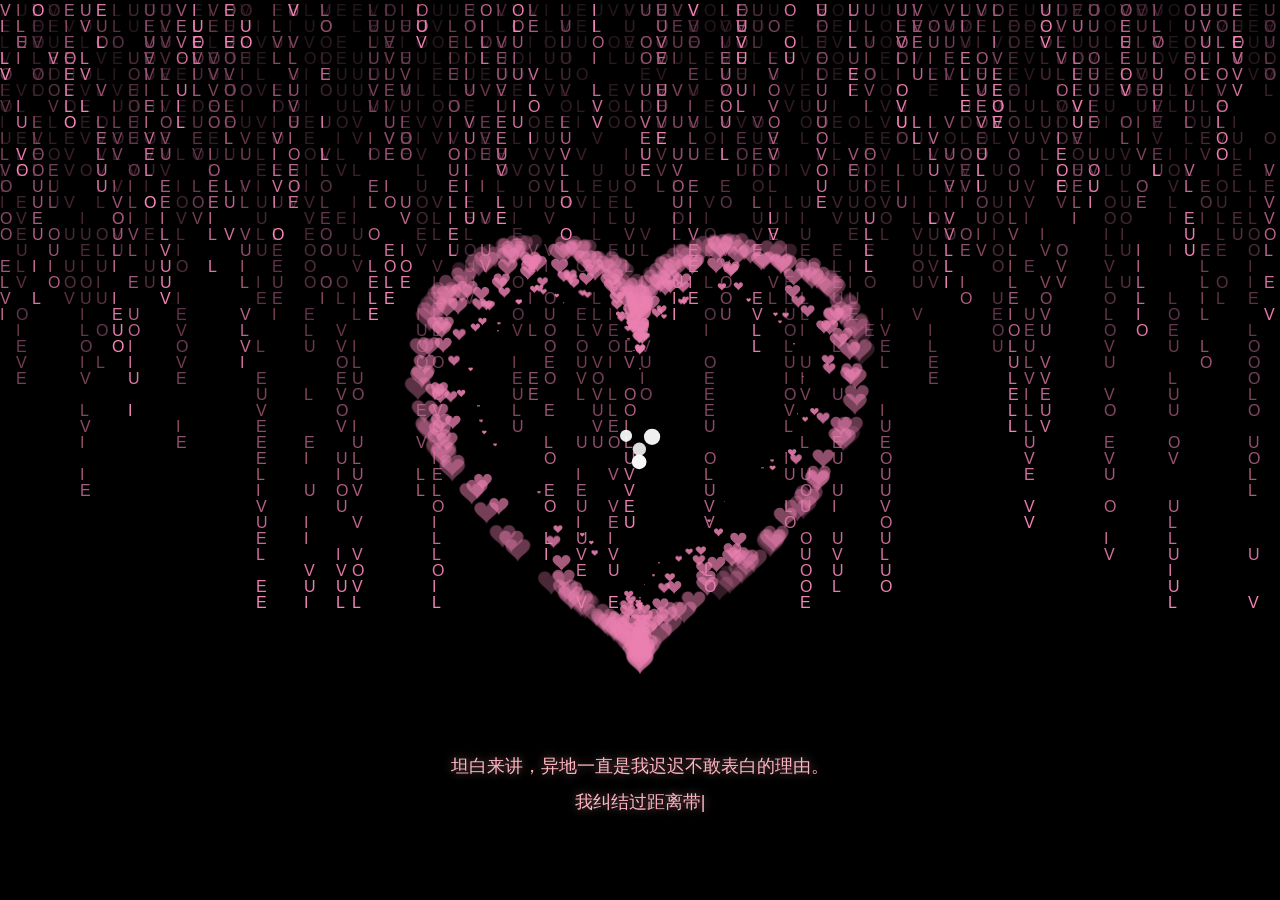
==== page2.html @ e857b527 "Initial commit: Love page with mobile support" ====
<!DOCTYPE html>
<html>
<meta http-equiv="Content-Type" content="text/html; charset=utf-8" />
<!--新增移动端适配标签，直接复制粘贴-->
<meta name="viewport" content="width=device-width,initial-scale=1.0,maximum-scale=1.0,user-scalable=no">
<meta http-equiv="X-UA-Compatible" content="IE=edge">
<script>
  window.addEventListener('load', function () {
    var audio = document.getElementById('bgMusic');
    audio.volume = 0.5;
    // 尝试自动播放（从第一页点过来已有交互权限）
    var playPromise = audio.play();
    if (playPromise !== undefined) {
      playPromise.catch(function () {
        // 如果被拦截，点击页面任意位置再播
        document.addEventListener('click', function () {
          audio.play();
        }, { once: true });
      });
    }
  });
</script>

<head>
  <title>I love you</title>
</head>

<body>
  <audio id="bgMusic" src="love2.mp3" loop="loop"></audio>
  <canvas id="canvas"></canvas>
  <style type="text/css">
    body {
      margin: 0;
      padding: 0;
      overflow: hidden;
    }
  </style>
  <script type="text/javascript">
    var canvas = document.getElementById('canvas');
    var ctx = canvas.getContext('2d');


    canvas.height = window.innerHeight;
    canvas.width = window.innerWidth;

    var texts = 'I LOVE U'.split('');

    var fontSize = 16;
    var columns = canvas.width / fontSize;
    // 用于计算输出文字时坐标，所以长度即为列数
    var drops = [];
    //初始值
    for (var x = 0; x < columns; x++) {
      drops[x] = 1;
    }

    function drawMatrix() {
      //让背景逐渐由透明到不透明
      ctx.fillStyle = 'rgba(0, 0, 0, 0.05)';
      ctx.fillRect(0, 0, canvas.width, canvas.height);
      //文字颜色
      ctx.fillStyle = '#f584b7';
      ctx.font = fontSize + 'px arial';
      //逐行输出文字
      for (var i = 0; i < drops.length; i++) {
        var text = texts[Math.floor(Math.random() * texts.length)];
        ctx.fillText(text, i * fontSize, drops[i] * fontSize);

        if (drops[i] * fontSize > canvas.height || Math.random() > 0.95) {
          drops[i] = 0;
        }

        drops[i]++;
      }
    }
    setInterval(drawMatrix, 33);
  </script>
</body>

</html>
<!DOCTYPE HTML PUBLIC "-//W3C//DTD HTML 4.0 Transitional//EN">
<HTML>

<HEAD>
  <TITLE> love</TITLE>
  <meta http-equiv="Content-Type" content="text/html; charset=utf-8" />
  <META NAME="Generator" CONTENT="EditPlus">
  <META NAME="Author" CONTENT="">
  <META NAME="Keywords" CONTENT="">
  <META NAME="Description" CONTENT="">
  <meta charset="UTF-8">
  <style>
    html,
    body {
      height: 100%;
      padding: 0;
      margin: 0;
      background: rgb(0, 0, 0);
    }

    canvas {
      position: absolute;
      width: 100%;
      height: 100%;
    }

    #child {
      position: fixed;
      top: 50%;
      left: 50%;
      margin-top: -75px;
      margin-left: -100px;

    }

    h4 {
      font-family: "STKaiti";
      font-size: 40px;
      color: #f584b7;
      position: relative;
      top: -70px;
      left: -65px;
    }
  </style>
</head>

<body>
  <div id="child">
    <h4></h4>
  </div>
  <!--这里写名字❤！！！-->
  <canvas id="pinkboard"></canvas>
  <!-- <canvas id= "canvas"></canvas>  -->
  <script>
    /*
   * Settings
   */
    var settings = {
      particles: {
        length: 500, // maximum amount of particles
        duration: 2, // particle duration in sec
        velocity: 100, // particle velocity in pixels/sec
        effect: -0.75, // play with this for a nice effect
        size: 30, // particle size in pixels
      },
    };

    /*
     * RequestAnimationFrame polyfill by Erik Möller
     */
    (function () { var b = 0; var c = ["ms", "moz", "webkit", "o"]; for (var a = 0; a < c.length && !window.requestAnimationFrame; ++a) { window.requestAnimationFrame = window[c[a] + "RequestAnimationFrame"]; window.cancelAnimationFrame = window[c[a] + "CancelAnimationFrame"] || window[c[a] + "CancelRequestAnimationFrame"] } if (!window.requestAnimationFrame) { window.requestAnimationFrame = function (h, e) { var d = new Date().getTime(); var f = Math.max(0, 16 - (d - b)); var g = window.setTimeout(function () { h(d + f) }, f); b = d + f; return g } } if (!window.cancelAnimationFrame) { window.cancelAnimationFrame = function (d) { clearTimeout(d) } } }());

    /*
     * Point class
     */
    var Point = (function () {
      function Point(x, y) {
        this.x = (typeof x !== 'undefined') ? x : 0;
        this.y = (typeof y !== 'undefined') ? y : 0;
      }
      Point.prototype.clone = function () {
        return new Point(this.x, this.y);
      };
      Point.prototype.length = function (length) {
        if (typeof length == 'undefined')
          return Math.sqrt(this.x * this.x + this.y * this.y);
        this.normalize();
        this.x *= length;
        this.y *= length;
        return this;
      };
      Point.prototype.normalize = function () {
        var length = this.length();
        this.x /= length;
        this.y /= length;
        return this;
      };
      return Point;
    })();

    /*
     * Particle class
     */
    var Particle = (function () {
      function Particle() {
        this.position = new Point();
        this.velocity = new Point();
        this.acceleration = new Point();
        this.age = 0;
      }
      Particle.prototype.initialize = function (x, y, dx, dy) {
        this.position.x = x;
        this.position.y = y;
        this.velocity.x = dx;
        this.velocity.y = dy;
        this.acceleration.x = dx * settings.particles.effect;
        this.acceleration.y = dy * settings.particles.effect;
        this.age = 0;
      };
      Particle.prototype.update = function (deltaTime) {
        this.position.x += this.velocity.x * deltaTime;
        this.position.y += this.velocity.y * deltaTime;
        this.velocity.x += this.acceleration.x * deltaTime;
        this.velocity.y += this.acceleration.y * deltaTime;
        this.age += deltaTime;
      };
      Particle.prototype.draw = function (context, image) {
        function ease(t) {
          return (--t) * t * t + 1;
        }
        var size = image.width * ease(this.age / settings.particles.duration);
        context.globalAlpha = 1 - this.age / settings.particles.duration;
        context.drawImage(image, this.position.x - size / 2, this.position.y - size / 2, size, size);
      };
      return Particle;
    })();

    /*
     * ParticlePool class
     */
    var ParticlePool = (function () {
      var particles,
        firstActive = 0,
        firstFree = 0,
        duration = settings.particles.duration;

      function ParticlePool(length) {
        // create and populate particle pool
        particles = new Array(length);
        for (var i = 0; i < particles.length; i++)
          particles[i] = new Particle();
      }
      ParticlePool.prototype.add = function (x, y, dx, dy) {
        particles[firstFree].initialize(x, y, dx, dy);

        // handle circular queue
        firstFree++;
        if (firstFree == particles.length) firstFree = 0;
        if (firstActive == firstFree) firstActive++;
        if (firstActive == particles.length) firstActive = 0;
      };
      ParticlePool.prototype.update = function (deltaTime) {
        var i;

        // update active particles
        if (firstActive < firstFree) {
          for (i = firstActive; i < firstFree; i++)
            particles[i].update(deltaTime);
        }
        if (firstFree < firstActive) {
          for (i = firstActive; i < particles.length; i++)
            particles[i].update(deltaTime);
          for (i = 0; i < firstFree; i++)
            particles[i].update(deltaTime);
        }

        // remove inactive particles
        while (particles[firstActive].age >= duration && firstActive != firstFree) {
          firstActive++;
          if (firstActive == particles.length) firstActive = 0;
        }


      };
      ParticlePool.prototype.draw = function (context, image) {
        // draw active particles
        if (firstActive < firstFree) {
          for (i = firstActive; i < firstFree; i++)
            particles[i].draw(context, image);
        }
        if (firstFree < firstActive) {
          for (i = firstActive; i < particles.length; i++)
            particles[i].draw(context, image);
          for (i = 0; i < firstFree; i++)
            particles[i].draw(context, image);
        }
      };
      return ParticlePool;
    })();

    /*
     * Putting it all together
     */
    (function (canvas) {
      var context = canvas.getContext('2d'),
        particles = new ParticlePool(settings.particles.length),
        particleRate = settings.particles.length / settings.particles.duration, // particles/sec
        time;

      // get point on heart with -PI <= t <= PI
      function pointOnHeart(t) {
        return new Point(
          160 * Math.pow(Math.sin(t), 3),
          130 * Math.cos(t) - 50 * Math.cos(2 * t) - 20 * Math.cos(3 * t) - 10 * Math.cos(4 * t) + 25
        );
      }

      // creating the particle image using a dummy canvas
      var image = (function () {
        var canvas = document.createElement('canvas'),
          context = canvas.getContext('2d');
        canvas.width = settings.particles.size;
        canvas.height = settings.particles.size;
        // helper function to create the path
        function to(t) {
          var point = pointOnHeart(t);
          point.x = settings.particles.size / 2 + point.x * settings.particles.size / 350;
          point.y = settings.particles.size / 2 - point.y * settings.particles.size / 350;
          return point;
        }
        // create the path
        context.beginPath();
        var t = -Math.PI;
        var point = to(t);
        context.moveTo(point.x, point.y);
        while (t < Math.PI) {
          t += 0.01; // baby steps!
          point = to(t);
          context.lineTo(point.x, point.y);
        }
        context.closePath();
        // create the fill
        context.fillStyle = '#ea80b0';
        context.fill();
        // create the image
        var image = new Image();
        image.src = canvas.toDataURL();
        return image;
      })();

      // render that thing!
      function render() {
        // next animation frame
        requestAnimationFrame(render);

        // update time
        var newTime = new Date().getTime() / 1000,
          deltaTime = newTime - (time || newTime);
        time = newTime;

        // clear canvas
        context.clearRect(0, 0, canvas.width, canvas.height);

        // create new particles
        var amount = particleRate * deltaTime;
        for (var i = 0; i < amount; i++) {
          var pos = pointOnHeart(Math.PI - 2 * Math.PI * Math.random());
          var dir = pos.clone().length(settings.particles.velocity);
          particles.add(canvas.width / 2 + pos.x, canvas.height / 2 - pos.y, dir.x, -dir.y);
        }

        // update and draw particles
        particles.update(deltaTime);
        particles.draw(context, image);
      }

      // handle (re-)sizing of the canvas
      function onResize() {
        canvas.width = canvas.clientWidth;
        canvas.height = canvas.clientHeight;
      }
      window.onresize = onResize;

      // delay rendering bootstrap
      setTimeout(function () {
        onResize();
        render();
      }, 10);
    })(document.getElementById('pinkboard'));




  </script>

</BODY>
<!--                           
<audio controls>
  <source src="Alan Walker-Faded.mp3" type="audio/ogg">
  <source src="Alan Walker-Faded.mp3" type="audio/mpeg">
</audio >
     -->


</HTML>
<!doctype html>
<html>

<head>
  <meta charset="utf-8">
  <title>爱心特效</title>

  <style>
    html,
    body {
      margin: 0px;
      width: 100%;
      height: 100%;
      overflow: hidden;
      background: #000;
    }

    @keyframes blink {

      0%,
      100% {
        opacity: 1;
      }

      50% {
        opacity: 0;
      }
    }

    #love-text {
      text-shadow: 0 0 10px rgba(255, 182, 193, 0.5);
    }

    .heart-btn {
      position: relative;
      display: block;
      width: 60px;
      height: 60px;
    }

    .heart-btn::before,
    .heart-btn::after {
      content: "";
      position: absolute;
      top: 0;
      width: 36px;
      height: 60px;
      background: #ff4757;
      border-radius: 36px 36px 0 0;
      box-shadow: 0 0 20px rgba(255, 71, 87, 0.8);
    }

    .heart-btn::before {
      left: 30px;
      transform: rotate(-45deg);
      transform-origin: 0 100%;
    }

    .heart-btn::after {
      left: 0;
      transform: rotate(45deg);
      transform-origin: 100% 100%;
    }

    @keyframes heartbeat {

      0%,
      100% {
        transform: scale(1);
      }

      50% {
        transform: scale(1.15);
      }
    }

    .heart-btn {
      animation: heartbeat 1.5s ease-in-out infinite;
    }

    #heart-btn-container {
      transition: bottom 2s ease-in-out;
    }
  </style>

</head>

<body>
  <canvas id="canvas" style="position:absolute;width:100%;height:100%;z-index:8888"></canvas>
  <canvas style="position:absolute;width:100%;height:100%;z-index:9999" class="canvas"></canvas>



  <div class="overlay">
    <div class="tabs">
      <div class="tabs-labels"><span class="tabs-label">Commands</span><span class="tabs-label">Info</span><span
          class="tabs-label">Share</span></div>

      <div class="tabs-panels">
        <ul class="tabs-panel commands">
        </ul>
      </div>
    </div>
  </div>

  <!-- 文字显示区域 -->
  <div id="love-text"
    style="position:absolute;left:50%;bottom:80px;transform:translateX(-50%);width:80%;max-width:800px;text-align:center;z-index:10000;color:#ffb6c1;font-size:18px;line-height:2;font-family:'微软雅黑','宋体',sans-serif;opacity:1;transition:all 2s ease-in-out;">
  </div>

  <!-- 心形按钮 -->
  <div id="heart-btn-container"
    style="position:absolute;left:50%;top:85%;transform:translate(-50%, -50%);z-index:10001;display:none;width:70px;height:70px;">
    <a href="page3.html" class="heart-btn" title="点击继续"
      style="position:relative;width:60px;height:60px;display:block;margin:5px;"></a>
  </div>
  <script>
    function initVars() {

      pi = Math.PI;
      ctx = canvas.getContext("2d");
      canvas.width = canvas.clientWidth;
      canvas.height = canvas.clientHeight;
      cx = canvas.width / 2;
      cy = canvas.height / 2;
      playerZ = -25;
      playerX = playerY = playerVX = playerVY = playerVZ = pitch = yaw = pitchV = yawV = 0;
      scale = 600;
      seedTimer = 0; seedInterval = 5, seedLife = 100; gravity = .02;
      seeds = new Array();
      sparkPics = new Array();
      s = "https://cantelope.org/NYE/";
      for (i = 1; i <= 10; ++i) {
        sparkPic = new Image();
        sparkPic.src = s + "spark" + i + ".png";
        sparkPics.push(sparkPic);
      }
      sparks = new Array();
      pow1 = new Audio(s + "pow1.ogg");
      pow2 = new Audio(s + "pow2.ogg");
      pow3 = new Audio(s + "pow3.ogg");
      pow4 = new Audio(s + "pow4.ogg");
      frames = 0;
    }

    function rasterizePoint(x, y, z) {

      var p, d;
      x -= playerX;
      y -= playerY;
      z -= playerZ;
      p = Math.atan2(x, z);
      d = Math.sqrt(x * x + z * z);
      x = Math.sin(p - yaw) * d;
      z = Math.cos(p - yaw) * d;
      p = Math.atan2(y, z);
      d = Math.sqrt(y * y + z * z);
      y = Math.sin(p - pitch) * d;
      z = Math.cos(p - pitch) * d;
      var rx1 = -1000, ry1 = 1, rx2 = 1000, ry2 = 1, rx3 = 0, ry3 = 0, rx4 = x, ry4 = z, uc = (ry4 - ry3) * (rx2 - rx1) - (rx4 - rx3) * (ry2 - ry1);
      if (!uc) return { x: 0, y: 0, d: -1 };
      var ua = ((rx4 - rx3) * (ry1 - ry3) - (ry4 - ry3) * (rx1 - rx3)) / uc;
      var ub = ((rx2 - rx1) * (ry1 - ry3) - (ry2 - ry1) * (rx1 - rx3)) / uc;
      if (!z) z = .000000001;
      if (ua > 0 && ua < 1 && ub > 0 && ub < 1) {
        return {
          x: cx + (rx1 + ua * (rx2 - rx1)) * scale,
          y: cy + y / z * scale,
          d: Math.sqrt(x * x + y * y + z * z)
        };
      } else {
        return {
          x: cx + (rx1 + ua * (rx2 - rx1)) * scale,
          y: cy + y / z * scale,
          d: -1
        };
      }
    }

    function spawnSeed() {

      seed = new Object();
      seed.x = -50 + Math.random() * 100;
      seed.y = 25;
      seed.z = -50 + Math.random() * 100;
      seed.vx = .1 - Math.random() * .2;
      seed.vy = -1.5;//*(1+Math.random()/2);
      seed.vz = .1 - Math.random() * .2;
      seed.born = frames;
      seeds.push(seed);
    }

    function splode(x, y, z) {

      t = 5 + parseInt(Math.random() * 150);
      sparkV = 1 + Math.random() * 2.5;
      type = parseInt(Math.random() * 3);
      switch (type) {
        case 0:
          pic1 = parseInt(Math.random() * 10);
          break;
        case 1:
          pic1 = parseInt(Math.random() * 10);
          do { pic2 = parseInt(Math.random() * 10); } while (pic2 == pic1);
          break;
        case 2:
          pic1 = parseInt(Math.random() * 10);
          do { pic2 = parseInt(Math.random() * 10); } while (pic2 == pic1);
          do { pic3 = parseInt(Math.random() * 10); } while (pic3 == pic1 || pic3 == pic2);
          break;
      }
      for (m = 1; m < t; ++m) {
        spark = new Object();
        spark.x = x; spark.y = y; spark.z = z;
        p1 = pi * 2 * Math.random();
        p2 = pi * Math.random();
        v = sparkV * (1 + Math.random() / 6)
        spark.vx = Math.sin(p1) * Math.sin(p2) * v;
        spark.vz = Math.cos(p1) * Math.sin(p2) * v;
        spark.vy = Math.cos(p2) * v;
        switch (type) {
          case 0: spark.img = sparkPics[pic1]; break;
          case 1:
            spark.img = sparkPics[parseInt(Math.random() * 2) ? pic1 : pic2];
            break;
          case 2:
            switch (parseInt(Math.random() * 3)) {
              case 0: spark.img = sparkPics[pic1]; break;
              case 1: spark.img = sparkPics[pic2]; break;
              case 2: spark.img = sparkPics[pic3]; break;
            }
            break;
        }
        spark.radius = 25 + Math.random() * 50;
        spark.alpha = 1;
        spark.trail = new Array();
        sparks.push(spark);
      }
      switch (parseInt(Math.random() * 4)) {
        case 0: pow = new Audio(s + "pow1.ogg"); break;
        case 1: pow = new Audio(s + "pow2.ogg"); break;
        case 2: pow = new Audio(s + "pow3.ogg"); break;
        case 3: pow = new Audio(s + "pow4.ogg"); break;
      }
      d = Math.sqrt((x - playerX) * (x - playerX) + (y - playerY) * (y - playerY) + (z - playerZ) * (z - playerZ));
	/*pow.volume=1.5/(1+d/10)*/;
      pow.play();
    }

    function doLogic() {

      if (seedTimer < frames) {
        seedTimer = frames + seedInterval * Math.random() * 10;
        spawnSeed();
      }
      for (i = 0; i < seeds.length; ++i) {
        seeds[i].vy += gravity;
        seeds[i].x += seeds[i].vx;
        seeds[i].y += seeds[i].vy;
        seeds[i].z += seeds[i].vz;
        if (frames - seeds[i].born > seedLife) {
          splode(seeds[i].x, seeds[i].y, seeds[i].z);
          seeds.splice(i, 1);
        }
      }
      for (i = 0; i < sparks.length; ++i) {
        if (sparks[i].alpha > 0 && sparks[i].radius > 5) {
          sparks[i].alpha -= .01;
          sparks[i].radius /= 1.02;
          sparks[i].vy += gravity;
          point = new Object();
          point.x = sparks[i].x;
          point.y = sparks[i].y;
          point.z = sparks[i].z;
          if (sparks[i].trail.length) {
            x = sparks[i].trail[sparks[i].trail.length - 1].x;
            y = sparks[i].trail[sparks[i].trail.length - 1].y;
            z = sparks[i].trail[sparks[i].trail.length - 1].z;
            d = ((point.x - x) * (point.x - x) + (point.y - y) * (point.y - y) + (point.z - z) * (point.z - z));
            if (d > 9) {
              sparks[i].trail.push(point);
            }
          } else {
            sparks[i].trail.push(point);
          }
          if (sparks[i].trail.length > 5) sparks[i].trail.splice(0, 1);
          sparks[i].x += sparks[i].vx;
          sparks[i].y += sparks[i].vy;
          sparks[i].z += sparks[i].vz;
          sparks[i].vx /= 1.075;
          sparks[i].vy /= 1.075;
          sparks[i].vz /= 1.075;
        } else {
          sparks.splice(i, 1);
        }
      }
      p = Math.atan2(playerX, playerZ);
      d = Math.sqrt(playerX * playerX + playerZ * playerZ);
      d += Math.sin(frames / 80) / 1.25;
      t = Math.sin(frames / 200) / 40;
      playerX = Math.sin(p + t) * d;
      playerZ = Math.cos(p + t) * d;
      yaw = pi + p + t;
    }

    function rgb(col) {

      var r = parseInt((.5 + Math.sin(col) * .5) * 16);
      var g = parseInt((.5 + Math.cos(col) * .5) * 16);
      var b = parseInt((.5 - Math.sin(col) * .5) * 16);
      return "#" + r.toString(16) + g.toString(16) + b.toString(16);
    }

    function draw() {

      ctx.clearRect(0, 0, cx * 2, cy * 2);

      ctx.fillStyle = "#ff8";
      for (i = -100; i < 100; i += 3) {
        for (j = -100; j < 100; j += 4) {
          x = i; z = j; y = 25;
          point = rasterizePoint(x, y, z);
          if (point.d != -1) {
            size = 250 / (1 + point.d);
            d = Math.sqrt(x * x + z * z);
            a = 0.75 - Math.pow(d / 100, 6) * 0.75;
            if (a > 0) {
              ctx.globalAlpha = a;
              ctx.fillRect(point.x - size / 2, point.y - size / 2, size, size);
            }
          }
        }
      }
      ctx.globalAlpha = 1;
      for (i = 0; i < seeds.length; ++i) {
        point = rasterizePoint(seeds[i].x, seeds[i].y, seeds[i].z);
        if (point.d != -1) {
          size = 200 / (1 + point.d);
          ctx.fillRect(point.x - size / 2, point.y - size / 2, size, size);
        }
      }
      point1 = new Object();
      for (i = 0; i < sparks.length; ++i) {
        point = rasterizePoint(sparks[i].x, sparks[i].y, sparks[i].z);
        if (point.d != -1) {
          size = sparks[i].radius * 200 / (1 + point.d);
          if (sparks[i].alpha < 0) sparks[i].alpha = 0;
          if (sparks[i].trail.length) {
            point1.x = point.x;
            point1.y = point.y;
            switch (sparks[i].img) {
              case sparkPics[0]: ctx.strokeStyle = "#f84"; break;
              case sparkPics[1]: ctx.strokeStyle = "#84f"; break;
              case sparkPics[2]: ctx.strokeStyle = "#8ff"; break;
              case sparkPics[3]: ctx.strokeStyle = "#fff"; break;
              case sparkPics[4]: ctx.strokeStyle = "#4f8"; break;
              case sparkPics[5]: ctx.strokeStyle = "#f44"; break;
              case sparkPics[6]: ctx.strokeStyle = "#f84"; break;
              case sparkPics[7]: ctx.strokeStyle = "#84f"; break;
              case sparkPics[8]: ctx.strokeStyle = "#fff"; break;
              case sparkPics[9]: ctx.strokeStyle = "#44f"; break;
            }
            for (j = sparks[i].trail.length - 1; j >= 0; --j) {
              point2 = rasterizePoint(sparks[i].trail[j].x, sparks[i].trail[j].y, sparks[i].trail[j].z);
              if (point2.d != -1) {
                ctx.globalAlpha = j / sparks[i].trail.length * sparks[i].alpha / 2;
                ctx.beginPath();
                ctx.moveTo(point1.x, point1.y);
                ctx.lineWidth = 1 + sparks[i].radius * 10 / (sparks[i].trail.length - j) / (1 + point2.d);
                ctx.lineTo(point2.x, point2.y);
                ctx.stroke();
                point1.x = point2.x;
                point1.y = point2.y;
              }
            }
          }
          ctx.globalAlpha = sparks[i].alpha;
          ctx.drawImage(sparks[i].img, point.x - size / 2, point.y - size / 2, size, size);
        }
      }
    }

    function frame() {

      if (frames > 100000) {
        seedTimer = 0;
        frames = 0;
      }
      frames++;
      draw();
      doLogic();
      requestAnimationFrame(frame);
    }

    window.addEventListener("resize", () => {
      canvas.width = canvas.clientWidth;
      canvas.height = canvas.clientHeight;
      cx = canvas.width / 2;
      cy = canvas.height / 2;
    });

    initVars();
    // frame(); // 注释掉3D渲染，只保留数字雨效果

    window.onload = function () {
      setInterval("toggleSound()", 100);
    }

    function toggleSound() {
      var music = document.getElementById("myAudio");//获取ID  

      if (music.paused) { //判读是否播放  
        music.paused = false;
        music.play(); //没有就播放 
      }
    }

  </script>
  <script>

    /*
    
      author:sakura
    
    */


    var S = {
      init: function () {
        var action = window.location.href,
          i = action.indexOf('?a=');

        S.Drawing.init('.canvas');
        document.body.classList.add('body--ready');

        // 直接初始化爱心形状，不显示倒计时
        S.Shape.switchShape(S.ShapeBuilder.heart(60));

        S.Drawing.loop(function () {
          S.Shape.render();
        });

        // 显示文字效果
        showLoveText();
      }
    };

    // 打字机效果显示文字
    function showLoveText() {
      var text = `坦白来讲，异地一直是我迟迟不敢表白的理由。
我纠结过距离带来的不便，担心不能随时随地陪伴，
我害怕隔着屏幕的爱意经不起现实打磨，
害怕没办法在你生病难过时立刻出现在身边，
所以一直把心动藏在暧昧里，不敢往前踏出那一步。
可日复一日的相处在不断打破我的顾虑，
慢慢我发现，比起害怕异地带来的辛苦，
我更害怕就此错过你，
一辈子只停留在网友、暧昧好友的关系里。
虽然我不知道喜欢是什么样的感觉，
但是我早就不止是把你当作线上聊天的朋友了，
你的喜怒哀乐会牵动我的情绪，
空闲的时候总是时不时想起你，
没有消息时总会时不时拿起手机看看有没有来自你的消息。
我想这大概就是喜欢吧。`;

      var textContainer = document.getElementById('love-text');
      textContainer.style.opacity = '1';

      var index = 0;
      textContainer.innerHTML = '<span class="cursor" style="animation:blink 1s infinite;">|</span>';

      var timer = setInterval(function () {
        if (index < text.length) {
          // 处理换行
          if (text[index] === '\n') {
            textContainer.innerHTML = textContainer.innerHTML.replace(/<span class="cursor"[^>]*>.*<\/span>/, '') + '<br><span class="cursor" style="animation:blink 1s infinite;">|</span>';
          } else {
            textContainer.innerHTML = textContainer.innerHTML.replace(/<span class="cursor"[^>]*>.*<\/span>/, '') + text[index] + '<span class="cursor" style="animation:blink 1s infinite;">|</span>';
          }
          index++;
        } else {
          clearInterval(timer);
          // 移除光标
          textContainer.innerHTML = textContainer.innerHTML.replace(/<span class="cursor"[^>]*>.*<\/span>/, '');

          // 文字全部显示后，延迟2秒然后上升到中央
          setTimeout(function () {
            textContainer.style.bottom = '50%';
            textContainer.style.transform = 'translate(-50%, 50%)';
            textContainer.style.fontSize = '20px';

            // 显示心形按钮在文字下方
            var heartBtn = document.getElementById('heart-btn-container');
            heartBtn.style.display = 'block';
          }, 2000);
        }
      }, 50);
    }


    S.Drawing = (function () {
      var canvas,
        context,
        renderFn
      requestFrame = window.requestAnimationFrame ||
        window.webkitRequestAnimationFrame ||
        window.mozRequestAnimationFrame ||
        window.oRequestAnimationFrame ||
        window.msRequestAnimationFrame ||
        function (callback) {
          window.setTimeout(callback, 1000 / 60);
        };

      return {
        init: function (el) {
          canvas = document.querySelector(el);
          context = canvas.getContext('2d');
          this.adjustCanvas();

          window.addEventListener('resize', function (e) {
            S.Drawing.adjustCanvas();
          });
        },

        loop: function (fn) {
          renderFn = !renderFn ? fn : renderFn;
          this.clearFrame();
          renderFn();
          requestFrame.call(window, this.loop.bind(this));
        },

        adjustCanvas: function () {
          canvas.width = window.innerWidth;
          canvas.height = window.innerHeight;
        },

        clearFrame: function () {
          context.clearRect(0, 0, canvas.width, canvas.height);
        },

        getArea: function () {
          return { w: canvas.width, h: canvas.height };
        },

        drawCircle: function (p, c) {
          context.fillStyle = c.render();
          context.beginPath();
          context.arc(p.x, p.y, p.z, 0, 2 * Math.PI, true);
          context.closePath();
          context.fill();
        }
      }
    }());


    S.UI = (function () {
      var canvas = document.querySelector('.canvas'),
        interval,
        isTouch = false, //('ontouchstart' in window || navigator.msMaxTouchPoints),
        currentAction,
        resizeTimer,
        time,
        maxShapeSize = 30,
        firstAction = true,
        sequence = [],
        cmd = '#';

      function formatTime(date) {
        var h = date.getHours(),
          m = date.getMinutes(),
          m = m < 10 ? '0' + m : m;
        return h + ':' + m;
      }

      function getValue(value) {
        return value && value.split(' ')[1];
      }

      function getAction(value) {
        value = value && value.split(' ')[0];
        return value && value[0] === cmd && value.substring(1);
      }

      function timedAction(fn, delay, max, reverse) {
        clearInterval(interval);
        currentAction = reverse ? max : 1;
        fn(currentAction);

        if (!max || (!reverse && currentAction < max) || (reverse && currentAction > 0)) {
          interval = setInterval(function () {
            currentAction = reverse ? currentAction - 1 : currentAction + 1;
            fn(currentAction);

            if ((!reverse && max && currentAction === max) || (reverse && currentAction === 0)) {
              clearInterval(interval);
            }
          }, delay);
        }
      }

      function reset(destroy) {
        clearInterval(interval);
        sequence = [];
        time = null;
        destroy && S.Shape.switchShape(S.ShapeBuilder.letter(''));
      }

      function performAction(value) {
        var action,
          value,
          current;

        // overlay.classList.remove('overlay--visible');
        sequence = typeof (value) === 'object' ? value : sequence.concat(value.split('|'));
        // input.value = '';
        // checkInputWidth();

        timedAction(function (index) {
          current = sequence.shift();
          action = getAction(current);
          value = getValue(current);

          switch (action) {
            case 'countdown':
              value = parseInt(value) || 10;
              value = value > 0 ? value : 10;

              timedAction(function (index) {
                if (index === 0) {
                  if (sequence.length === 0) {
                    S.Shape.switchShape(S.ShapeBuilder.letter(''));
                  } else {
                    performAction(sequence);
                  }
                } else {
                  S.Shape.switchShape(S.ShapeBuilder.letter(index), true);
                }
              }, 1000, value, true);
              break;

            case 'rectangle':
              value = value && value.split('x');
              value = (value && value.length === 2) ? value : [maxShapeSize, maxShapeSize / 2];

              S.Shape.switchShape(S.ShapeBuilder.rectangle(Math.min(maxShapeSize, parseInt(value[0])), Math.min(maxShapeSize, parseInt(value[1]))));
              break;

            case 'circle':
              value = parseInt(value) || maxShapeSize;
              value = Math.min(value, maxShapeSize);
              S.Shape.switchShape(S.ShapeBuilder.circle(value));
              break;

            case 'time':
              var t = formatTime(new Date());

              if (sequence.length > 0) {
                S.Shape.switchShape(S.ShapeBuilder.letter(t));
              } else {
                timedAction(function () {
                  t = formatTime(new Date());
                  if (t !== time) {
                    time = t;
                    S.Shape.switchShape(S.ShapeBuilder.letter(time));
                  }
                }, 1000);
              }
              break;

            default:
              S.Shape.switchShape(S.ShapeBuilder.letter(current[0] === cmd ? 'What?' : current));
          }
        }, 2000, sequence.length);
      }

      function checkInputWidth(e) {
        if (input.value.length > 18) {
          ui.classList.add('ui--wide');
        } else {
          ui.classList.remove('ui--wide');
        }

        if (firstAction && input.value.length > 0) {
          ui.classList.add('ui--enter');
        } else {
          ui.classList.remove('ui--enter');
        }
      }

      function bindEvents() {
        document.body.addEventListener('keydown', function (e) {
          input.focus();

          if (e.keyCode === 13) {
            firstAction = false;
            reset();
            performAction(input.value);
          }
        });

        // input.addEventListener('input', checkInputWidth);
        // input.addEventListener('change', checkInputWidth);
        // input.addEventListener('focus', checkInputWidth);

        // help.addEventListener('click', function (e) {
        //   overlay.classList.toggle('overlay--visible');
        //   overlay.classList.contains('overlay--visible') && reset(true);
        // });

        // commands.addEventListener('click', function (e) {
        //   var el,
        //       info,
        //       demo,
        //       tab,
        //       active,
        //       url;
        //
        //   if (e.target.classList.contains('commands-item')) {
        //     el = e.target;
        //   } else {
        //     el = e.target.parentNode.classList.contains('commands-item') ? e.target.parentNode : e.target.parentNode.parentNode;
        //   }
        //
        //   info = el && el.querySelector('.commands-item-info');
        //   demo = el && info.getAttribute('data-demo');
        //   url = el && info.getAttribute('data-url');
        //
        //   if (info) {
        //     overlay.classList.remove('overlay--visible');
        //
        //     if (demo) {
        //       input.value = demo;
        //
        //       if (isTouch) {
        //         reset();
        //         performAction(input.value);
        //       } else {
        //         input.focus();
        //       }
        //     } else if (url) {
        //       //window.location = url;
        //     }
        //   }
        // });

        canvas.addEventListener('click', function (e) {
          overlay.classList.remove('overlay--visible');
        });
      }

      function init() {
        bindEvents();
        // input.focus();
        isTouch && document.body.classList.add('touch');
      }

      // Init
      init();

      return {
        simulate: function (action) {
          performAction(action);
        }
      }
    }());


    S.UI.Tabs = (function () {
      var tabs = document.querySelector('.tabs'),
        labels = document.querySelector('.tabs-labels'),
        triggers = document.querySelectorAll('.tabs-label'),
        panels = document.querySelectorAll('.tabs-panel');

      function activate(i) {
        triggers[i].classList.add('tabs-label--active');
        panels[i].classList.add('tabs-panel--active');
      }

      function bindEvents() {
        labels.addEventListener('click', function (e) {
          var el = e.target,
            index;

          if (el.classList.contains('tabs-label')) {
            for (var t = 0; t < triggers.length; t++) {
              triggers[t].classList.remove('tabs-label--active');
              panels[t].classList.remove('tabs-panel--active');

              if (el === triggers[t]) {
                index = t;
              }
            }

            activate(index);
          }
        });
      }

      function init() {
        activate(0);
        bindEvents();
      }

      // Init
      init();
    }());


    S.Point = function (args) {
      this.x = args.x;
      this.y = args.y;
      this.z = args.z;
      this.a = args.a;
      this.h = args.h;
    };


    S.Color = function (r, g, b, a) {
      this.r = r;
      this.g = g;
      this.b = b;
      this.a = a;
    };

    S.Color.prototype = {
      render: function () {
        return 'rgba(' + this.r + ',' + + this.g + ',' + this.b + ',' + this.a + ')';
      }
    };


    S.Dot = function (x, y) {
      this.p = new S.Point({
        x: x,
        y: y,
        z: 5,
        a: 1,
        h: 0
      });

      this.e = 0.07;
      this.s = true;

      this.c = new S.Color(255, 255, 255, this.p.a);

      this.t = this.clone();
      this.q = [];
    };

    S.Dot.prototype = {
      clone: function () {
        return new S.Point({
          x: this.x,
          y: this.y,
          z: this.z,
          a: this.a,
          h: this.h
        });
      },

      _draw: function () {
        this.c.a = this.p.a;
        S.Drawing.drawCircle(this.p, this.c);
      },

      _moveTowards: function (n) {
        var details = this.distanceTo(n, true),
          dx = details[0],
          dy = details[1],
          d = details[2],
          e = this.e * d;

        if (this.p.h === -1) {
          this.p.x = n.x;
          this.p.y = n.y;
          return true;
        }

        if (d > 1) {
          this.p.x -= ((dx / d) * e);
          this.p.y -= ((dy / d) * e);
        } else {
          if (this.p.h > 0) {
            this.p.h--;
          } else {
            return true;
          }
        }

        return false;
      },

      _update: function () {
        if (this._moveTowards(this.t)) {
          var p = this.q.shift();

          if (p) {
            this.t.x = p.x || this.p.x;
            this.t.y = p.y || this.p.y;
            this.t.z = p.z || this.p.z;
            this.t.a = p.a || this.p.a;
            this.p.h = p.h || 0;
          } else {
            if (this.s) {
              this.p.x -= Math.sin(Math.random() * 3.142);
              this.p.y -= Math.sin(Math.random() * 3.142);
            } else {
              this.move(new S.Point({
                x: this.p.x + (Math.random() * 50) - 25,
                y: this.p.y + (Math.random() * 50) - 25,
              }));
            }
          }
        }

        d = this.p.a - this.t.a;
        this.p.a = Math.max(0.1, this.p.a - (d * 0.05));
        d = this.p.z - this.t.z;
        this.p.z = Math.max(1, this.p.z - (d * 0.05));
      },

      distanceTo: function (n, details) {
        var dx = this.p.x - n.x,
          dy = this.p.y - n.y,
          d = Math.sqrt(dx * dx + dy * dy);

        return details ? [dx, dy, d] : d;
      },

      move: function (p, avoidStatic) {
        if (!avoidStatic || (avoidStatic && this.distanceTo(p) > 1)) {
          this.q.push(p);
        }
      },

      render: function () {
        this._update();
        this._draw();
      }
    }


    S.ShapeBuilder = (function () {
      var gap = 13,
        shapeCanvas = document.createElement('canvas'),
        shapeContext = shapeCanvas.getContext('2d'),
        fontSize = 500,
        fontFamily = 'Avenir, Helvetica Neue, Helvetica, Arial, sans-serif';

      function fit() {
        shapeCanvas.width = Math.floor(window.innerWidth / gap) * gap;
        shapeCanvas.height = Math.floor(window.innerHeight / gap) * gap;
        shapeContext.fillStyle = 'red';
        shapeContext.textBaseline = 'middle';
        shapeContext.textAlign = 'center';
      }

      function processCanvas() {
        var pixels = shapeContext.getImageData(0, 0, shapeCanvas.width, shapeCanvas.height).data;
        dots = [],
          pixels,
          x = 0,
          y = 0,
          fx = shapeCanvas.width,
          fy = shapeCanvas.height,
          w = 0,
          h = 0;

        for (var p = 0; p < pixels.length; p += (4 * gap)) {
          if (pixels[p + 3] > 0) {
            dots.push(new S.Point({
              x: x,
              y: y
            }));

            w = x > w ? x : w;
            h = y > h ? y : h;
            fx = x < fx ? x : fx;
            fy = y < fy ? y : fy;
          }

          x += gap;

          if (x >= shapeCanvas.width) {
            x = 0;
            y += gap;
            p += gap * 4 * shapeCanvas.width;
          }
        }

        return { dots: dots, w: w + fx, h: h + fy };
      }

      function setFontSize(s) {
        shapeContext.font = 'bold ' + s + 'px ' + fontFamily;
      }

      function isNumber(n) {
        return !isNaN(parseFloat(n)) && isFinite(n);
      }

      function init() {
        fit();
        window.addEventListener('resize', fit);
      }

      // Init
      init();

      return {
        imageFile: function (url, callback) {
          var image = new Image(),
            a = S.Drawing.getArea();

          image.onload = function () {
            shapeContext.clearRect(0, 0, shapeCanvas.width, shapeCanvas.height);
            shapeContext.drawImage(this, 0, 0, a.h * 0.6, a.h * 0.6);
            callback(processCanvas());
          };

          image.onerror = function () {
            callback(S.ShapeBuilder.letter('What?'));
          }

          image.src = url;
        },

        circle: function (d) {
          var r = Math.max(0, d) / 2;
          shapeContext.clearRect(0, 0, shapeCanvas.width, shapeCanvas.height);
          shapeContext.beginPath();
          shapeContext.arc(r * gap, r * gap, r * gap, 0, 2 * Math.PI, false);
          shapeContext.fill();
          shapeContext.closePath();

          return processCanvas();
        },

        heart: function (s) {
          var size = Math.max(10, Math.min(s || 50, 100));
          shapeContext.clearRect(0, 0, shapeCanvas.width, shapeCanvas.height);
          shapeContext.font = size + 'px Arial';
          shapeContext.textAlign = 'center';
          shapeContext.textBaseline = 'middle';
          shapeContext.fillText('♥', shapeCanvas.width / 2, shapeCanvas.height / 2);

          return processCanvas();
        },

        letter: function (l) {
          var s = 0;

          setFontSize(fontSize);
          s = Math.min(fontSize,
            (shapeCanvas.width / shapeContext.measureText(l).width) * 0.8 * fontSize,
            (shapeCanvas.height / fontSize) * (isNumber(l) ? 1 : 0.45) * fontSize);
          setFontSize(s);

          shapeContext.clearRect(0, 0, shapeCanvas.width, shapeCanvas.height);
          shapeContext.fillText(l, shapeCanvas.width / 2, shapeCanvas.height / 2);

          return processCanvas();
        },

        rectangle: function (w, h) {
          var dots = [],
            width = gap * w,
            height = gap * h;

          for (var y = 0; y < height; y += gap) {
            for (var x = 0; x < width; x += gap) {
              dots.push(new S.Point({
                x: x,
                y: y,
              }));
            }
          }

          return { dots: dots, w: width, h: height };
        }
      };
    }());


    S.Shape = (function () {
      var dots = [],
        width = 0,
        height = 0,
        cx = 0,
        cy = 0;

      function compensate() {
        var a = S.Drawing.getArea();

        cx = a.w / 2 - width / 2;
        cy = a.h / 2 - height / 2;
      }

      return {
        shuffleIdle: function () {
          var a = S.Drawing.getArea();

          for (var d = 0; d < dots.length; d++) {
            if (!dots[d].s) {
              dots[d].move({
                x: Math.random() * a.w,
                y: Math.random() * a.h
              });
            }
          }
        },

        switchShape: function (n, fast) {
          var size,
            a = S.Drawing.getArea();

          width = n.w;
          height = n.h;

          compensate();

          if (n.dots.length > dots.length) {
            size = n.dots.length - dots.length;
            for (var d = 1; d <= size; d++) {
              dots.push(new S.Dot(a.w / 2, a.h / 2));
            }
          }

          var d = 0,
            i = 0;

          while (n.dots.length > 0) {
            i = Math.floor(Math.random() * n.dots.length);
            dots[d].e = fast ? 0.25 : (dots[d].s ? 0.14 : 0.11);

            if (dots[d].s) {
              dots[d].move(new S.Point({
                z: Math.random() * 20 + 10,
                a: Math.random(),
                h: 18
              }));
            } else {
              dots[d].move(new S.Point({
                z: Math.random() * 5 + 5,
                h: fast ? 18 : 30
              }));
            }

            dots[d].s = true;
            dots[d].move(new S.Point({
              x: n.dots[i].x + cx,
              y: n.dots[i].y + cy,
              a: 1,
              z: 5,
              h: 0
            }));

            n.dots = n.dots.slice(0, i).concat(n.dots.slice(i + 1));
            d++;
          }

          for (var i = d; i < dots.length; i++) {
            if (dots[i].s) {
              dots[i].move(new S.Point({
                z: Math.random() * 20 + 10,
                a: Math.random(),
                h: 20
              }));

              dots[i].s = false;
              dots[i].e = 0.04;
              dots[i].move(new S.Point({
                x: Math.random() * a.w,
                y: Math.random() * a.h,
                a: 0.3, //.4
                z: Math.random() * 4,
                h: 0
              }));
            }
          }
        },

        render: function () {
          for (var d = 0; d < dots.length; d++) {
            dots[d].render();
          }
        }
      }
    }());
    S.init();
  </script>
</body>

</html>
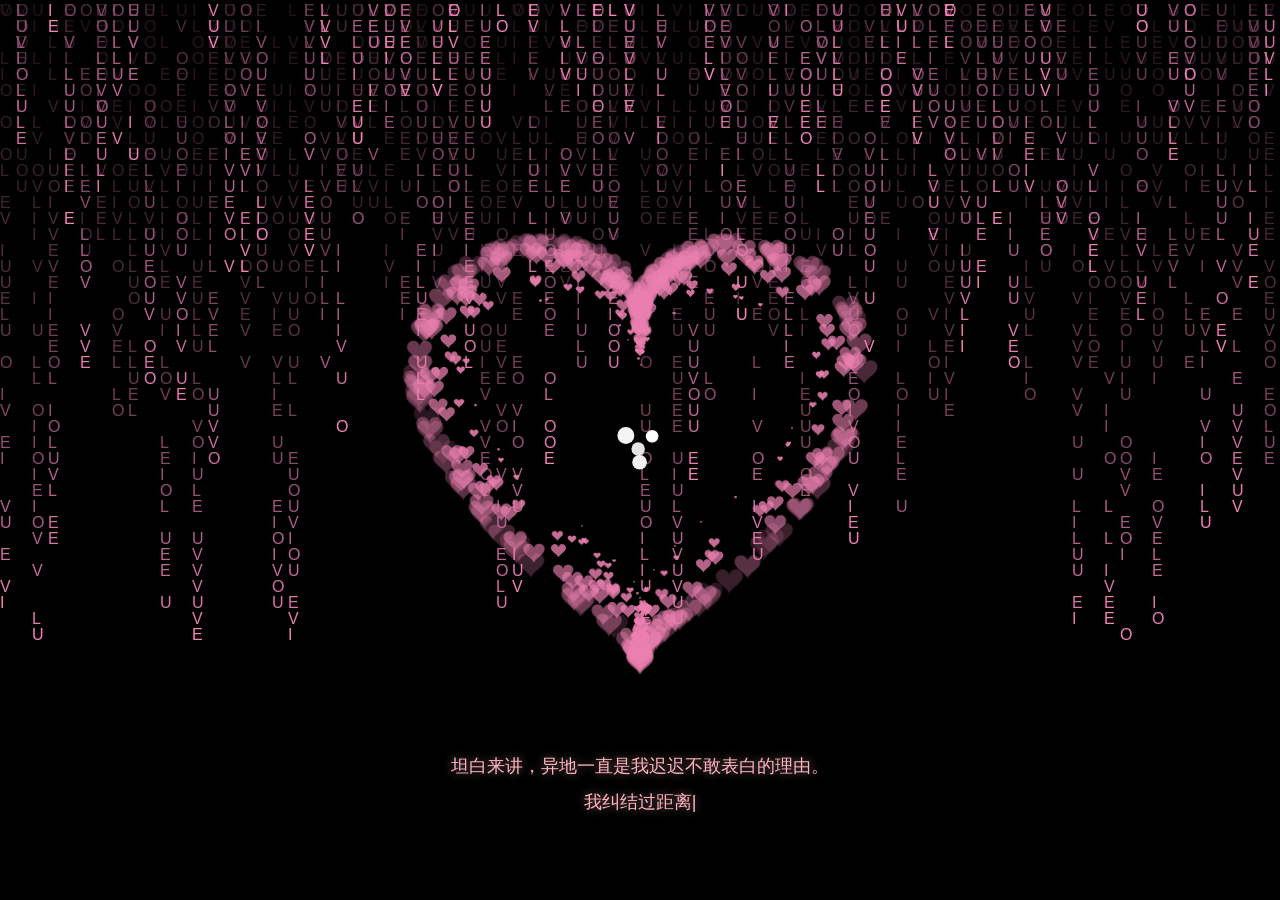
==== commit 2cf83299: "Deploy to GitHub: update files and add index.html" ====
--- a/page2.html
+++ b/page2.html
@@ -1,5 +1,6 @@
 <!DOCTYPE html>
 <html>
+  <meta name="viewport" content="width=device-width, initial-scale=1.0">
 <meta http-equiv="Content-Type" content="text/html; charset=utf-8" />
 <!--新增移动端适配标签，直接复制粘贴-->
 <meta name="viewport" content="width=device-width,initial-scale=1.0,maximum-scale=1.0,user-scalable=no">
